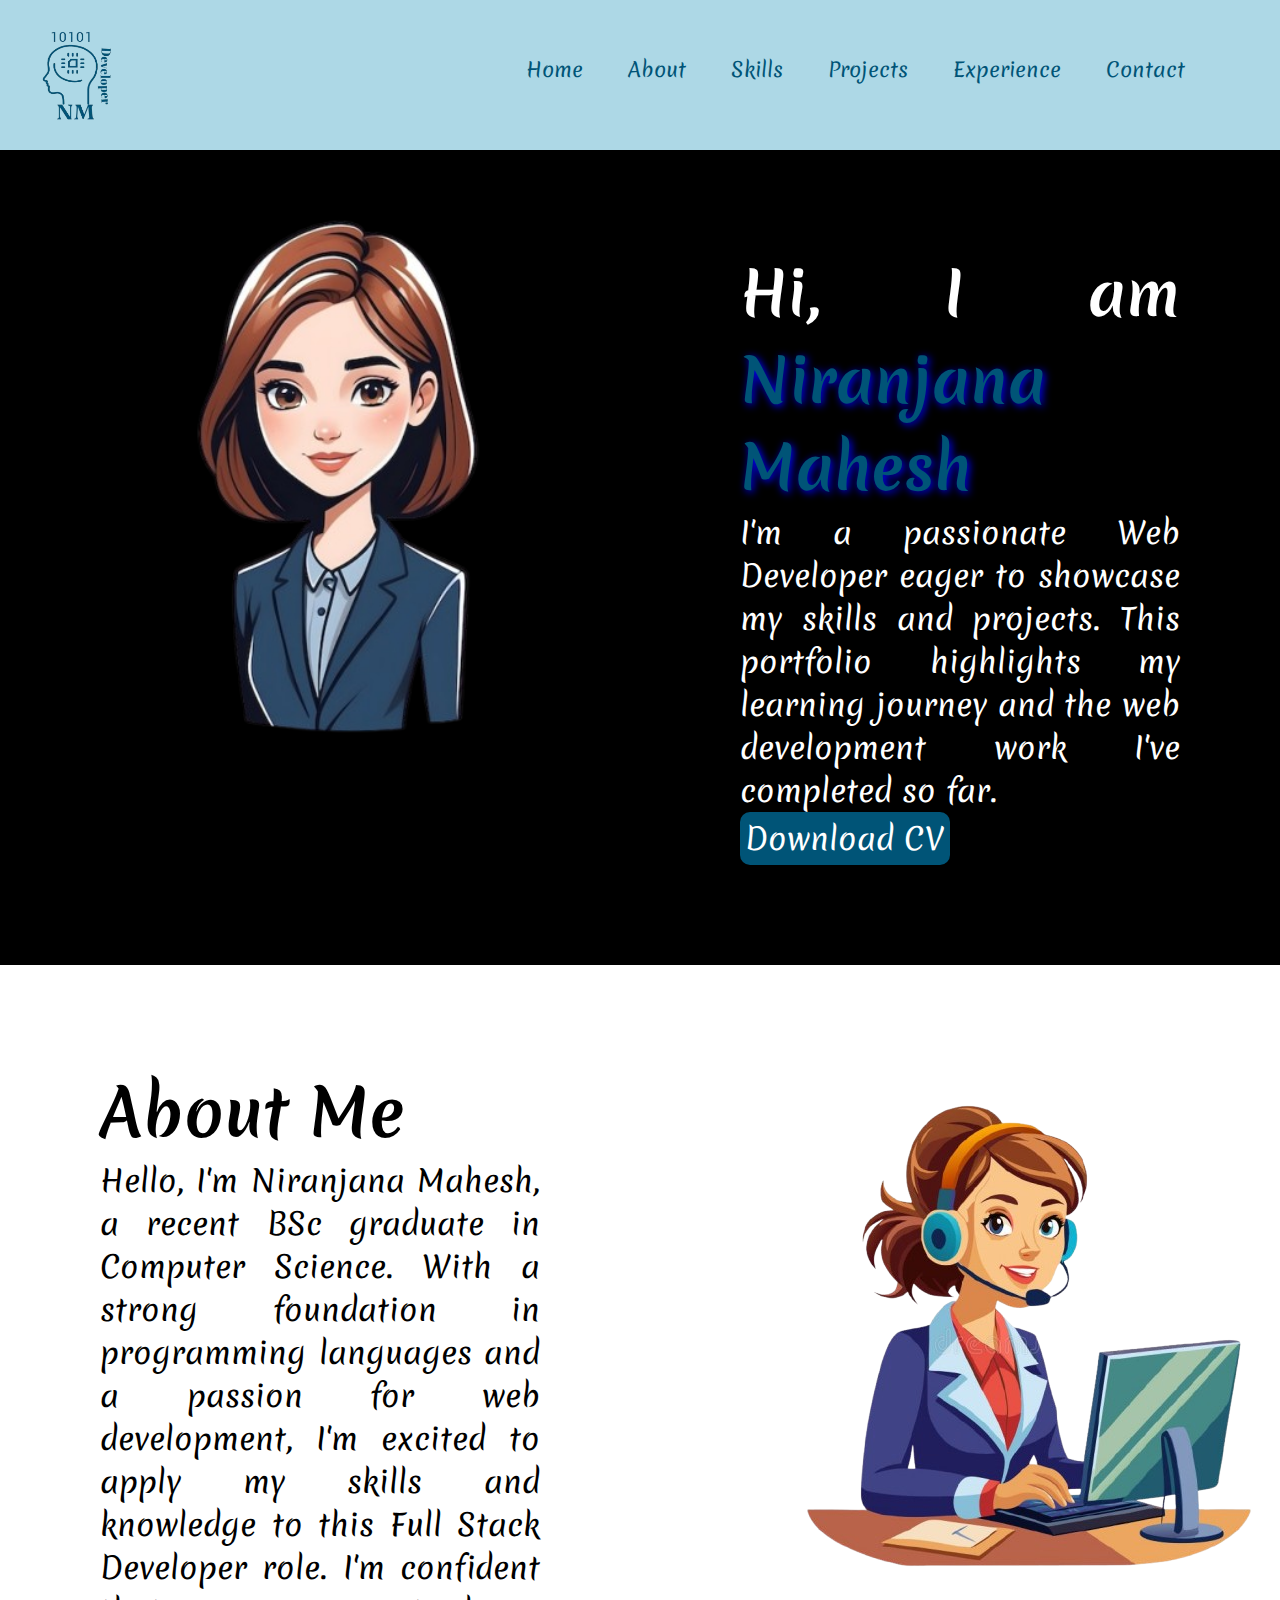
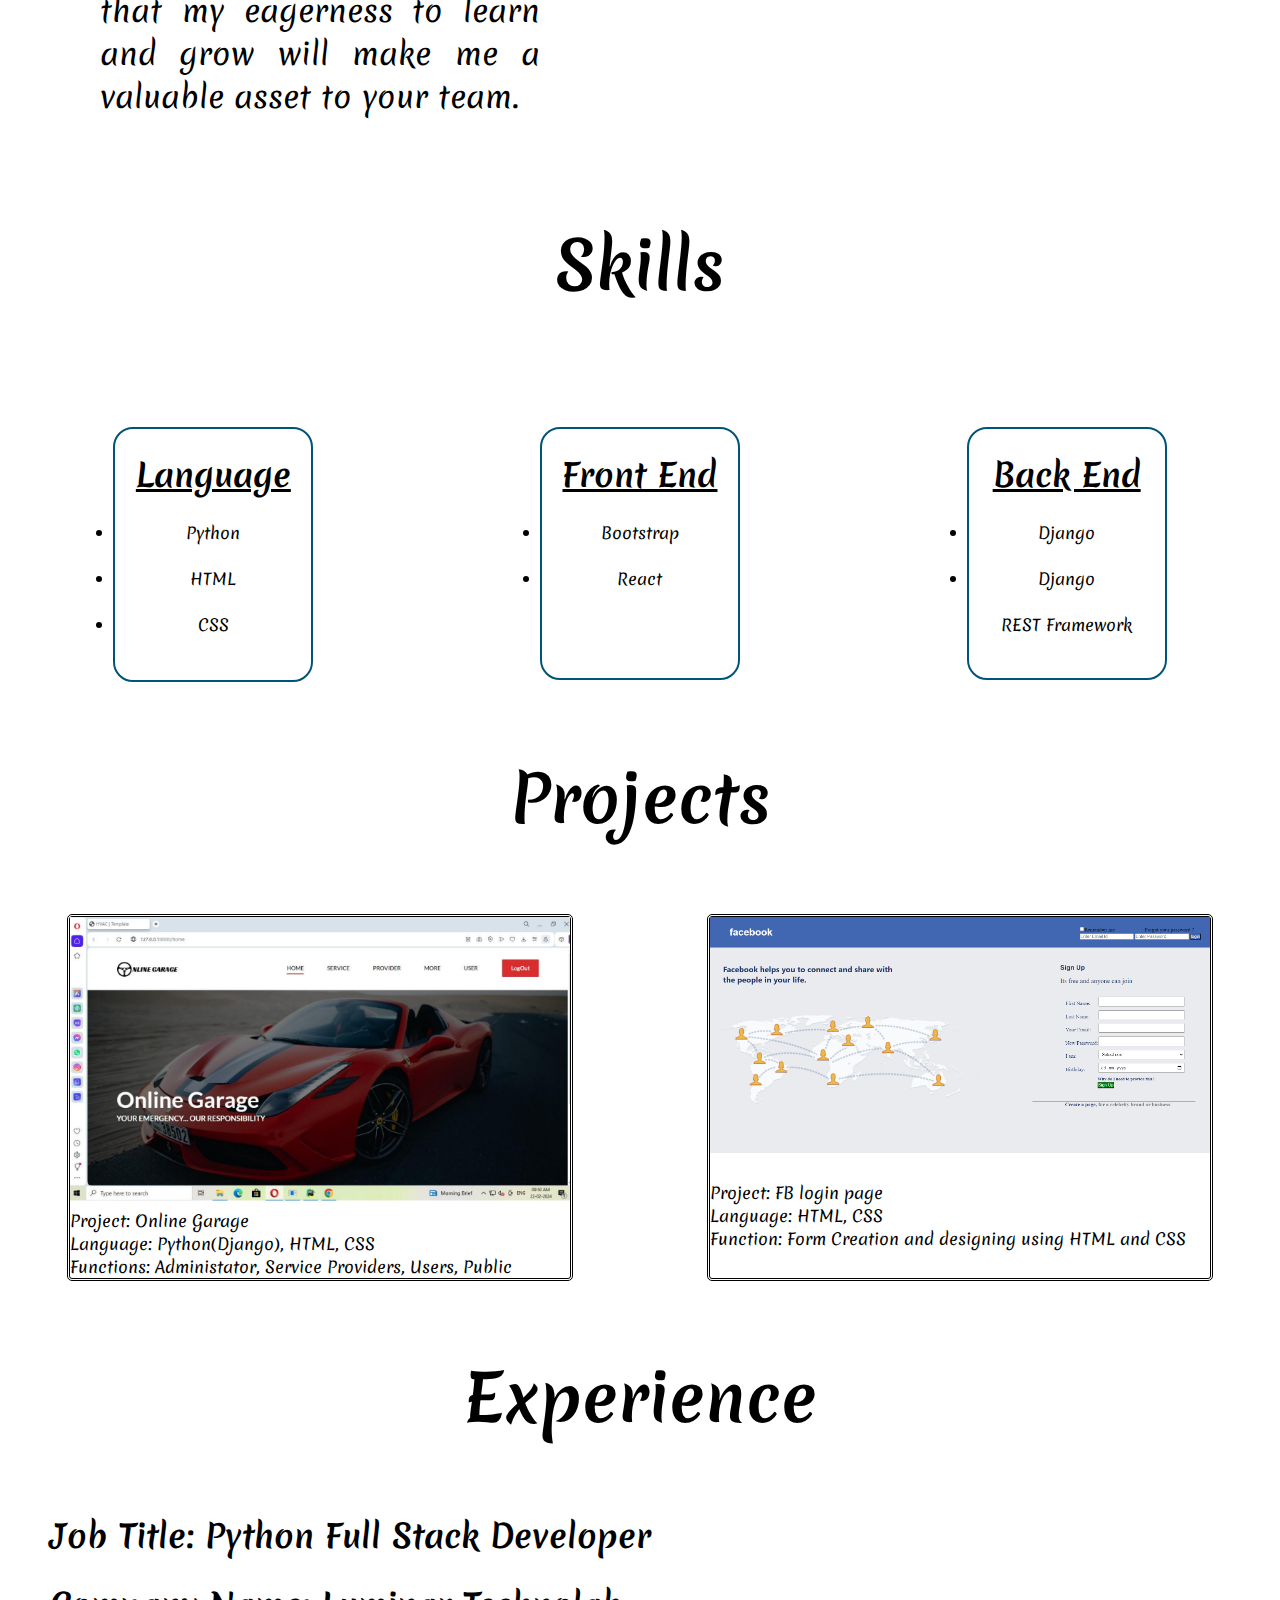
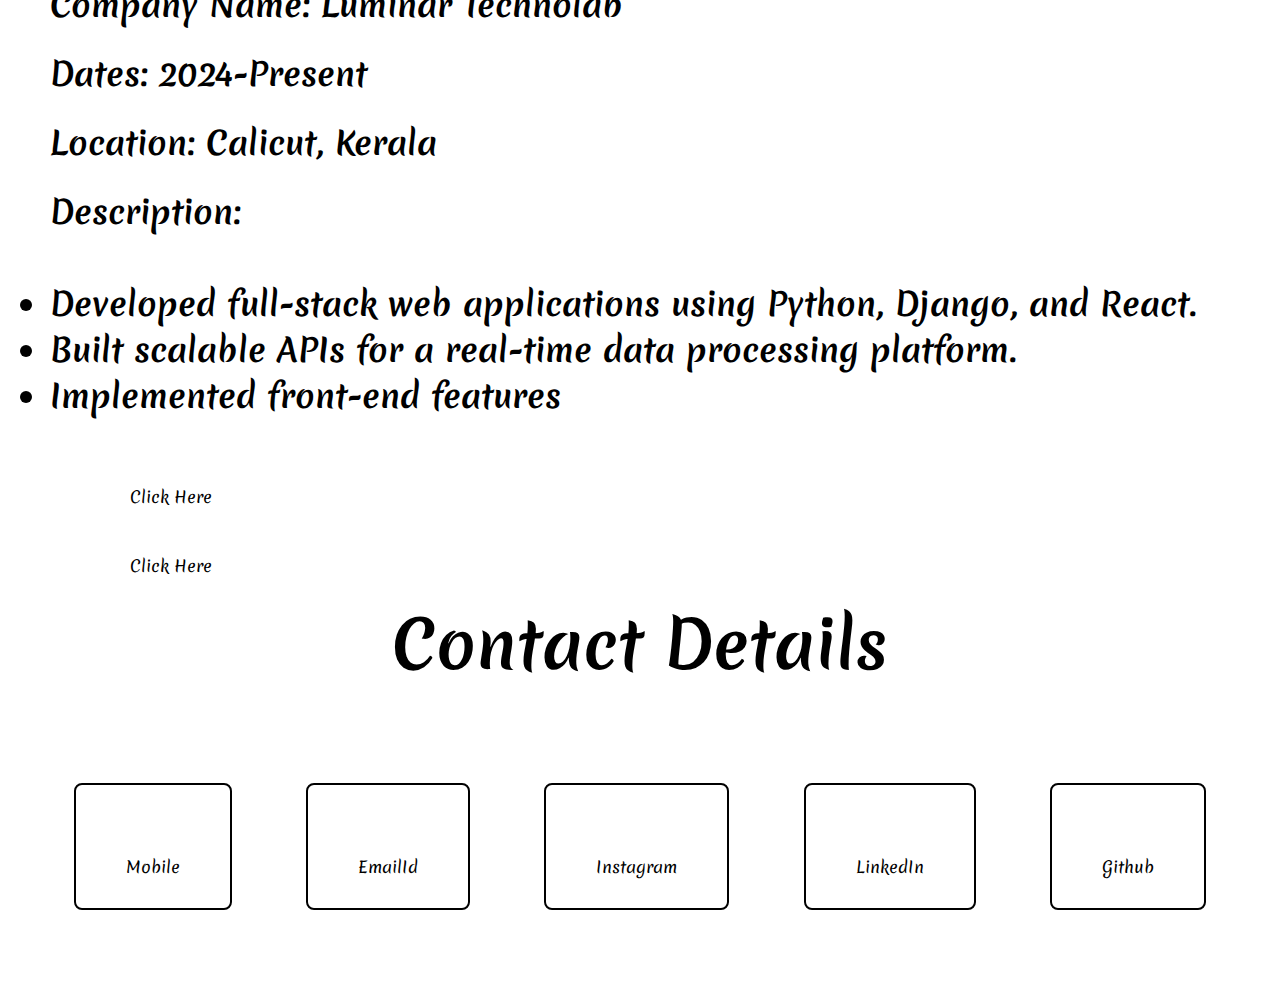
==== index.html @ b14cce10 "ok" ====
<!DOCTYPE html>
<html lang="en">
<head>
    <meta charset="UTF-8">
    <meta name="viewport" content="width=device-width, initial-scale=1.0">
    <title>MyPortfolio</title>
    <link rel="stylesheet" href="./style.css">
    <link rel="stylesheet" href="https://cdnjs.cloudflare.com/ajax/libs/font-awesome/6.6.0/css/all.min.css" integrity="sha512-Kc323vGBEqzTmouAECnVceyQqyqdsSiqLQISBL29aUW4U/M7pSPA/gEUZQqv1cwx4OnYxTxve5UMg5GT6L4JJg==" crossorigin="anonymous" referrerpolicy="no-referrer" />
    <link rel="preconnect" href="https://fonts.googleapis.com">
    <link rel="preconnect" href="https://fonts.gstatic.com" crossorigin>
    <link href="https://fonts.googleapis.com/css2?family=Caveat:wght@400..700&family=Merienda:wght@300..900&display=swap" rel="stylesheet">
</head>
<body>
    <div class="header">
        <img src="./images/logo.png" alt="logo" class="logoimg">
        <div class="navlinks">
            <a href="#home">Home</a>
            <a href="#abtme">About</a>
            <!-- <a href="">Education</a> -->
            <a href="#skills">Skills</a>            
            <a href="#projects">Projects</a>            
            <a href="#experience">Experience</a>            
            <a href="#contact">Contact</a>
        </div>
    </div>
    <section id="home">
        <div class="homeimg">
            <!-- <img src="./images/yelloow.png" alt="" id="bg"> -->
            <img src="./images/executive.png" width="100%" alt="" id="fg">
        </div>
        <div class="hometxt">
            <h1>Hi, I am <span id="username">Niranjana Mahesh</span></h1>
            <p>I'm a passionate Web Developer eager to showcase 
                my skills and projects. This portfolio highlights 
                my learning journey and the web development work I've 
                completed so far.</p>
            <a href="./CV NIRANJANA.pdf" download>Download CV</a>
        </div>
    </section>
    <section id="abtme">
        <div class="intro">
            <h1>About Me</h1>
            <p>Hello, I'm Niranjana Mahesh, a recent BSc graduate in Computer Science. With a strong foundation in programming languages and a passion for web development, I'm excited to apply my skills and knowledge to this Full Stack Developer role. I'm confident that my eagerness to learn and grow will make me a valuable asset to your team.</p>
            <!-- <a href="./CV NIRANJANA.pdf">Download CV</a> -->
        </div>
        <div class="abtimg">
            <img src="./images/executivetechy.png" alt="" id="ng">
        </div>
    </section>

    <section id="skills">
        <h1>Skills</h1><br><br><br><br><br>
            <section class="skillsets">
                <div class="languages"><br>
                    <h1>Language</h1><br>
                        <li><i class="fa-brands fa-python fa-2xl" style="color: #a4a5a8;"></i>Python</li><br>
                        <li><i class="fa-solid fa-code fa-2xl" style="color: #a4a5a8;"></i>HTML</li><br>
                        <li><i class="fa-brands fa-css3 fa-2xl" style="color: #a4a5a8;"></i>CSS</li><br>
                        <!-- <li><i class="fa-brands fa-bootstrap fa-2xl" style="color: #a4a5a8;"></i>Bootstrap</li> -->
                </div>
                <div class="frontend"><br>
                    <h1>Front End</h1><br>
                    
                        <li><i class="fa-brands fa-bootstrap fa-2xl" style="color: #a4a5a8;"></i>Bootstrap</li><br>
                        <li><i class="fa-brands fa-react fa-2xl" style="color: #a4a5a8;"></i>React</li>
                    
                </div>
                <div class="backend"><br>
                    <h1>Back End</h1><br>
                    
                        <li><i class="fa-solid fa-bug fa-2xl" style="color: #a4a5a8;"></i>Django</li><br>
                        <li><i class="fa-solid fa-file-code fa-2xl" style="color: #a4a5a8;"></i>Django <br><br> REST Framework</li>
                    
                </div>
            </section>
    </section><br><br><br>

    <section id="projects">
        <h1>Projects</h1><br><br><br>
        <section class="myprojects">
                <div class="onlgr">
                    <div>
                        <img src="./images/onlinegarage.png" alt="" id="projectimg">
                    </div>
                    <div class="onlgrtxt">
                        <p>Project: Online Garage</p>
                        <p>Language: Python(Django), HTML, CSS</p>
                        <p>Functions: Administator, Service Providers, Users, Public</p>
                    </div>
                </div>
                <div class="fblogin">
                    <div>
                        <img src="./images/fblogin.png" alt="" id="fbimg">
                    </div><br>
                    <div class="fbtxt">
                        <p>Project: FB login page</p>
                        <p>Language: HTML, CSS</p>
                        <p>Function: Form Creation and designing using HTML and CSS</p>
                    </div>
                </div>
            </section>
    </section><br><br><br>

    <section id="experience">
        <h1>Experience</h1><br><br><br>
         <section class="job">
            <h1>Job Title: Python Full Stack Developer</h1><br>
            <h1>Company Name: Luminar Technolab</h1><br>
            <h1>Dates: 2024-Present</h1><br>
            <h1>Location: Calicut, Kerala</h1><br>
            <h1>Description: <br><br>
                    <li>Developed full-stack web applications using Python, Django, and React.</li>
                    <li>Built scalable APIs for a real-time data processing platform.</li>
                    <li>Implemented front-end features</li>
            
            </h1><br><br>
        </section>
        <section class="exlinks">
            <a href="https://maps.app.goo.gl/GViAM9sTtAsFCE5c6"><i class="fa-solid fa-location-dot fa-2xl" style="color: #a4a5a8;"></i> Click Here</a><br><br>
            <a href="https://maps.app.goo.gl/GViAM9sTtAsFCE5c6"><i class="fa-solid fa-building fa-2xl" style="color: #a4a5a8;"></i> Click Here</a>
        </section>
    </section>

    <section id="contact">
        <h1>Contact Details</h1><br><br><br><br>
        
            <section class="mobem">
                <div class="mobile">
                    <a href=" https://wa.me/8129657559"><i class="fa-solid fa-phone fa-2xl" style="color: #a4a5a8;"></i></a>
                        <div class="cntno">
                            Mobile<br>
                            <!-- <span>+91 8129657559</span> -->
                        </div>
                </div>

                <div class="email">
                    <a href="mailto:niranjanamahesh123@gmail.com"><i class="fa-solid fa-envelope fa-2xl"  style="color: #a4a5a8;"></i></a>
                    <div class="emailid">
                        EmailId 
                        <!-- <span>niranjanamahesh123@gmail.com</span> -->
                    </div>
                </div>
                <div class="instagram">
                    <a href="https://www.instagram.com/niranjana_maheshh?igsh=MTh0cXBndHVsY29ybw=="><i class="fa-brands fa-instagram fa-2xl"  style="color: #a4a5a8;"></i></a>
                    <div class="instaid">
                        Instagram 
                        <!-- <span>@niranjanamaheshh</span> -->
                    </div>
                </div>
                <div class="linkedin">
                    <a href="http://www.linkedin.com/in/niranjana-mahesh"><i class="fa-brands fa-linkedin fa-2xl"  style="color: #a4a5a8;"></i></a>
                    <div class="linkd">
                        LinkedIn 
                        <!-- <span>http://www.linkedin.com/in/niranjana-mahesh</span> -->
                    </div>
                </div>
                <div class="github">
                    <a href="https://github.com/niranjanamaheshh"><i class="fa-brands fa-github fa-2xl"  style="color: #a4a5a8;"></i></a>
                    <div class="gith">
                        Github 
                        <!-- <span>http://www.linkedin.com/in/niranjana-mahesh</span> -->
                    </div>
                </div>
    </section><br><br><br><br>

</html>
---- style.css ----
*{
    padding: 0%;
    margin: 0%;
    box-sizing: border-box;
    scroll-behavior: smooth;
    font-family: "Merienda", cursive;
    font-optical-sizing: auto;
    /* font-weight: <weight>; */
    font-style: normal;
}
.header{
    /* padding: 0px; */
    justify-content: space-between;
    display: flex;
    width: 100%;
    background-color:lightblue;
    position: relative;
    /* top: 0px; */
}
.logoimg{
    width: 150px;
    height: 150px;
}
.navlinks{
    padding: 55px;
}
.navlinks>a{
    margin-right: 40px;
    text-decoration: none;
    color: #005477;
    font-size: 20px;
}
.homeimg{
    position: relative;
    /* display: flex; */
}

#fg{
    position: relative;
    top: 30px;
    width: 96%;
    left: 35px;
}
#home{
    display: grid;
    grid-template-columns: 50% 50%;
    background-color: black;
}
.hometxt{
    padding: 100px;
    font-size: 30px;
    display: flex;
    flex-direction: column;
    justify-content: center;
    text-align: justify;
    color: white;
    
}
#username{
    color:#005477;
    text-shadow: 2px 2px 8px #0004ff;
}
.abtimg{
    width: 100%;
}
#ng{
    position: relative;
    left: 139px;
    top: 121px;
    width: 500px;
}
#abtme{
    display: grid;
    grid-template-columns: 50% 50%;
}
    
.intro{
    padding: 100px;
    font-size: 30px;
    display: flex;
    flex-direction: column;
    justify-content: center;
    text-align: justify;
}
.hometxt>a{
    /* position: absolute; */
    display: flex;
    background-color: #005477;
    color: white;
    padding: 5px;
    border-radius: 10px;
    width: fit-content;
    text-decoration: none;
    /* position: absolute; */
    top: 750px;
}
.intro>h1{
    font-weight: bolder;
    font-size: 65px;
}

#contact>h1{
    display: flex;
    flex-direction: row;
    justify-content: center;
    font-size: 65px;
}
#contact>img{
    width: 30%;
    margin-right: 3%;
    float: left;
    display: flex;
}
#contact>i{
    padding: 50px; 
}
.mobile{
    /* position: relative; */
    padding: 50px;
    border: 2px solid black;
    border-radius: 8px;
}
.cntno{
    display: flex;
    flex-direction: column;
    position: relative;
    top: 20px;
}
.email{
    padding: 50px;
    border: 2px solid black;
    border-radius: 8px;
}
.emailid{
    display: flex;
    flex-direction: column;
    position: relative;
    top: 20px;
}
.instagram{
    padding: 50px;
    border: 2px solid black;
    border-radius: 8px;
}
.instaid{
    display: flex;
    flex-direction: column;
    position: relative;
    top: 20px;
}
.linkedin{
    padding: 50px;
    border: 2px solid black;
    border-radius: 8px;
}
.linkd{
    display: flex;
    flex-direction: column;
    position: relative;
    top: 20px;
}
.github{
    padding: 50px;
    border: 2px solid black;
    border-radius: 8px;
}
.gith{
    display: flex;
    flex-direction: column;
    position: relative;
    top: 20px;
}
.mobem{
    display: flex;
    flex-direction: row;
    justify-content: space-evenly;
}
.mobile:hover{
    background-color: #005477;
}
.email:hover{
    background-color: #005477;
}
.instagram:hover{
    background-color: #005477;
}
.linkedin:hover{
    background-color: #005477;
}
.github:hover{
    background-color: #005477;
}
#skills>h1{
    display: flex;
    flex-direction: row;
    justify-content: center;
    font-size: 65px;
}
.skillsets{
    display: flex;
    flex-direction: row;
    justify-content: space-around;
}

.languages{
    border: 2px solid #005477;
    color: black;
    height: 255px;
    width: 200px;
    text-align: center;
    border-radius: 20px;
}
.languages>h1{
    text-decoration: underline;

}
.frontend>h1{
    text-decoration: underline;

}
.backend>h1{
    text-decoration: underline;

}
.frontend{
    border: 2px solid #005477;
    color: black;
    height: 253px;
    width: 200px;
    text-align: center;
    border-radius: 20px;
}
.backend{
    border: 2px solid #005477;
    color: black;
    height: 253px;
    width: 200px;
    text-align: center;
    border-radius: 20px;
}
#experience>h1{
    display: flex;
    flex-direction: row;
    justify-content: center;
    font-size: 65px;
}
.exlinks>a{
    text-decoration: none;
    color: black;
    margin-left: 60px;
    
}
.job{
    margin-left: 50px;
}

.exlinks{
    padding: 20px;
    display: flex;
    flex-direction: column;
    margin-left: 50px;
}
#projectimg{
    width: 500px;
}

#projects>h1{
    display: flex;
    flex-direction: row;
    justify-content: center;
    font-size: 65px;
}
.onlgr{
    border-style:double;
    width: fit-content ;
    border-radius: 5px;
}
#fbimg{
    width: 500px;
}
.fblogin{
    border-style:double;
    width: fit-content ;
    border-radius: 5px;
}
.myprojects{
    display: flex;
    flex-direction: row;
    justify-content: space-around;

}
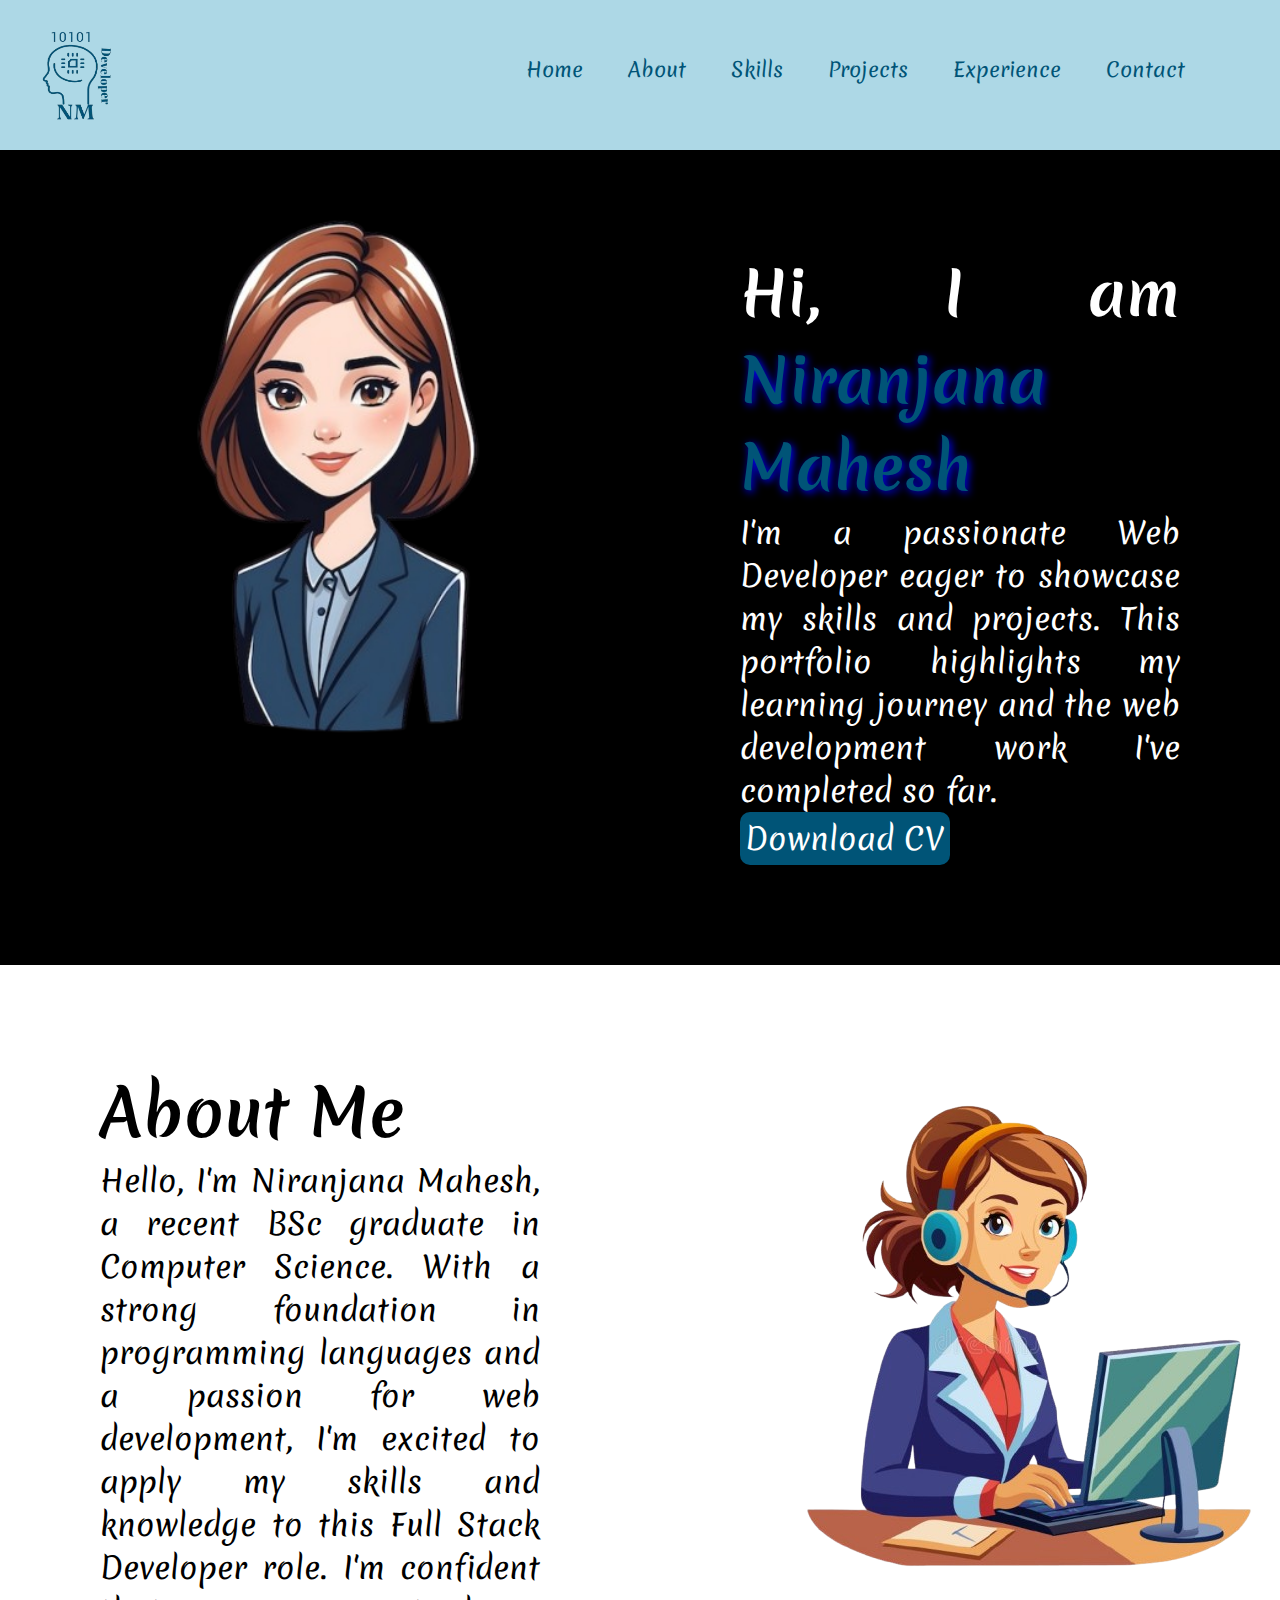
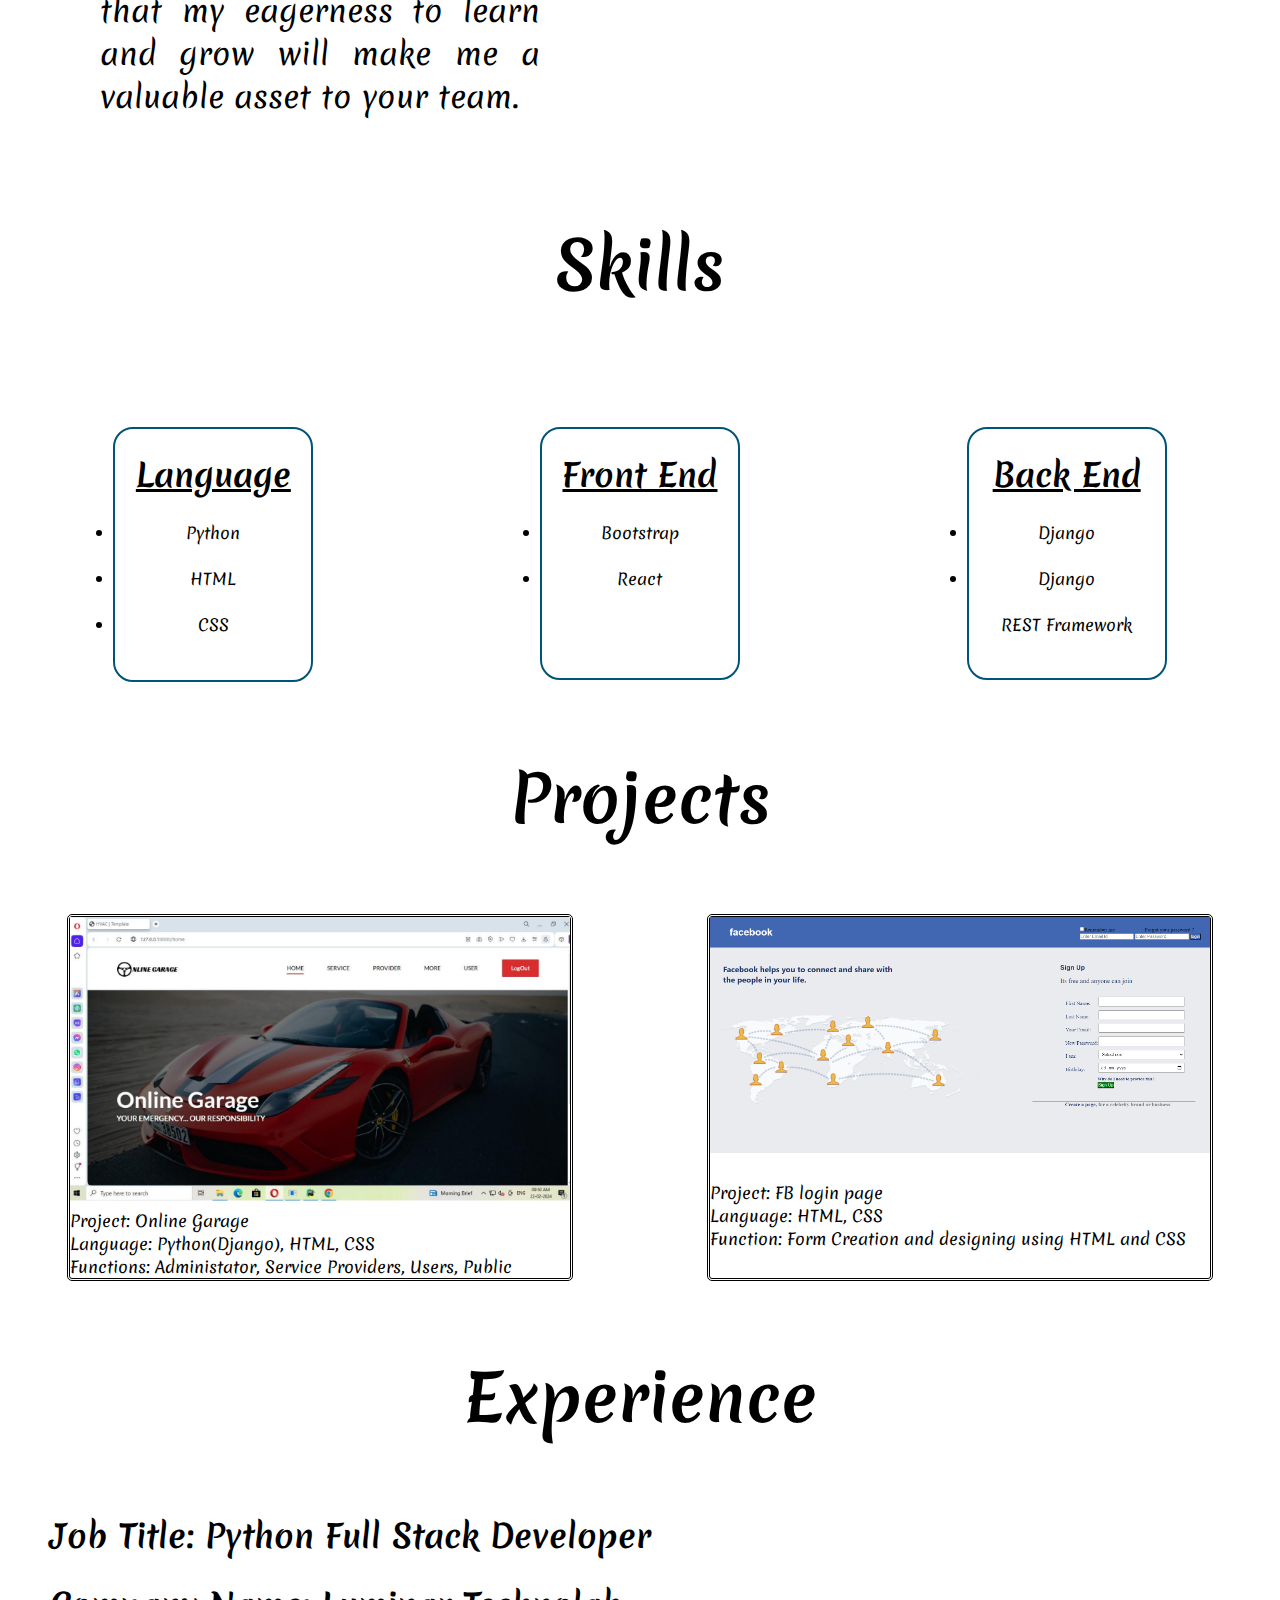
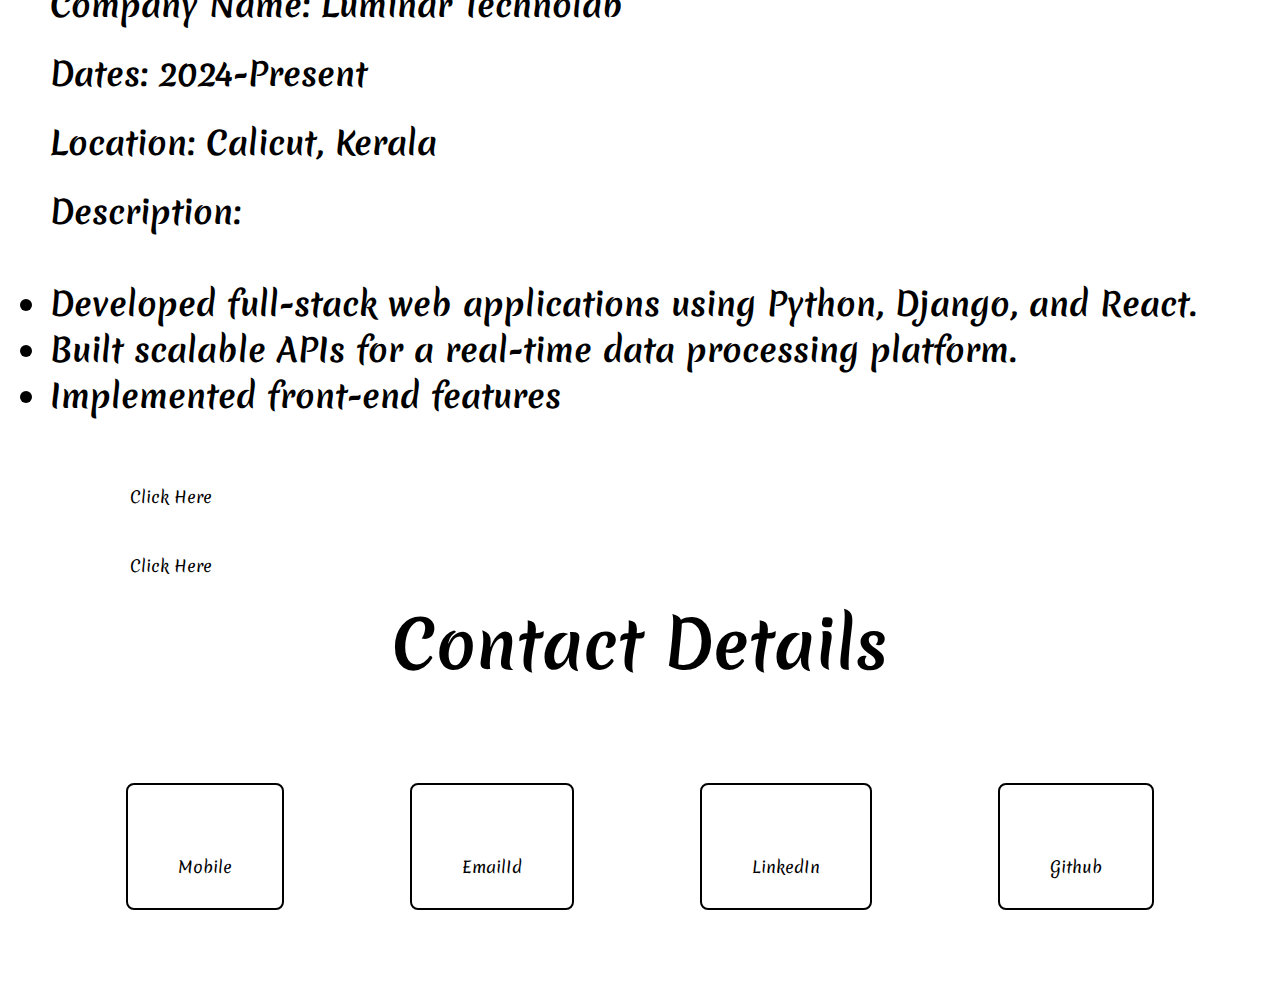
==== commit 419ee5a3: "ok" ====
--- a/index.html
+++ b/index.html
@@ -140,13 +140,6 @@
                         <!-- <span>niranjanamahesh123@gmail.com</span> -->
                     </div>
                 </div>
-                <div class="instagram">
-                    <a href="https://www.instagram.com/niranjana_maheshh?igsh=MTh0cXBndHVsY29ybw=="><i class="fa-brands fa-instagram fa-2xl"  style="color: #a4a5a8;"></i></a>
-                    <div class="instaid">
-                        Instagram 
-                        <!-- <span>@niranjanamaheshh</span> -->
-                    </div>
-                </div>
                 <div class="linkedin">
                     <a href="http://www.linkedin.com/in/niranjana-mahesh"><i class="fa-brands fa-linkedin fa-2xl"  style="color: #a4a5a8;"></i></a>
                     <div class="linkd">
--- a/style.css
+++ b/style.css
@@ -137,17 +137,7 @@
     position: relative;
     top: 20px;
 }
-.instagram{
-    padding: 50px;
-    border: 2px solid black;
-    border-radius: 8px;
-}
-.instaid{
-    display: flex;
-    flex-direction: column;
-    position: relative;
-    top: 20px;
-}
+
 .linkedin{
     padding: 50px;
     border: 2px solid black;
@@ -181,9 +171,7 @@
 .email:hover{
     background-color: #005477;
 }
-.instagram:hover{
-    background-color: #005477;
-}
+
 .linkedin:hover{
     background-color: #005477;
 }
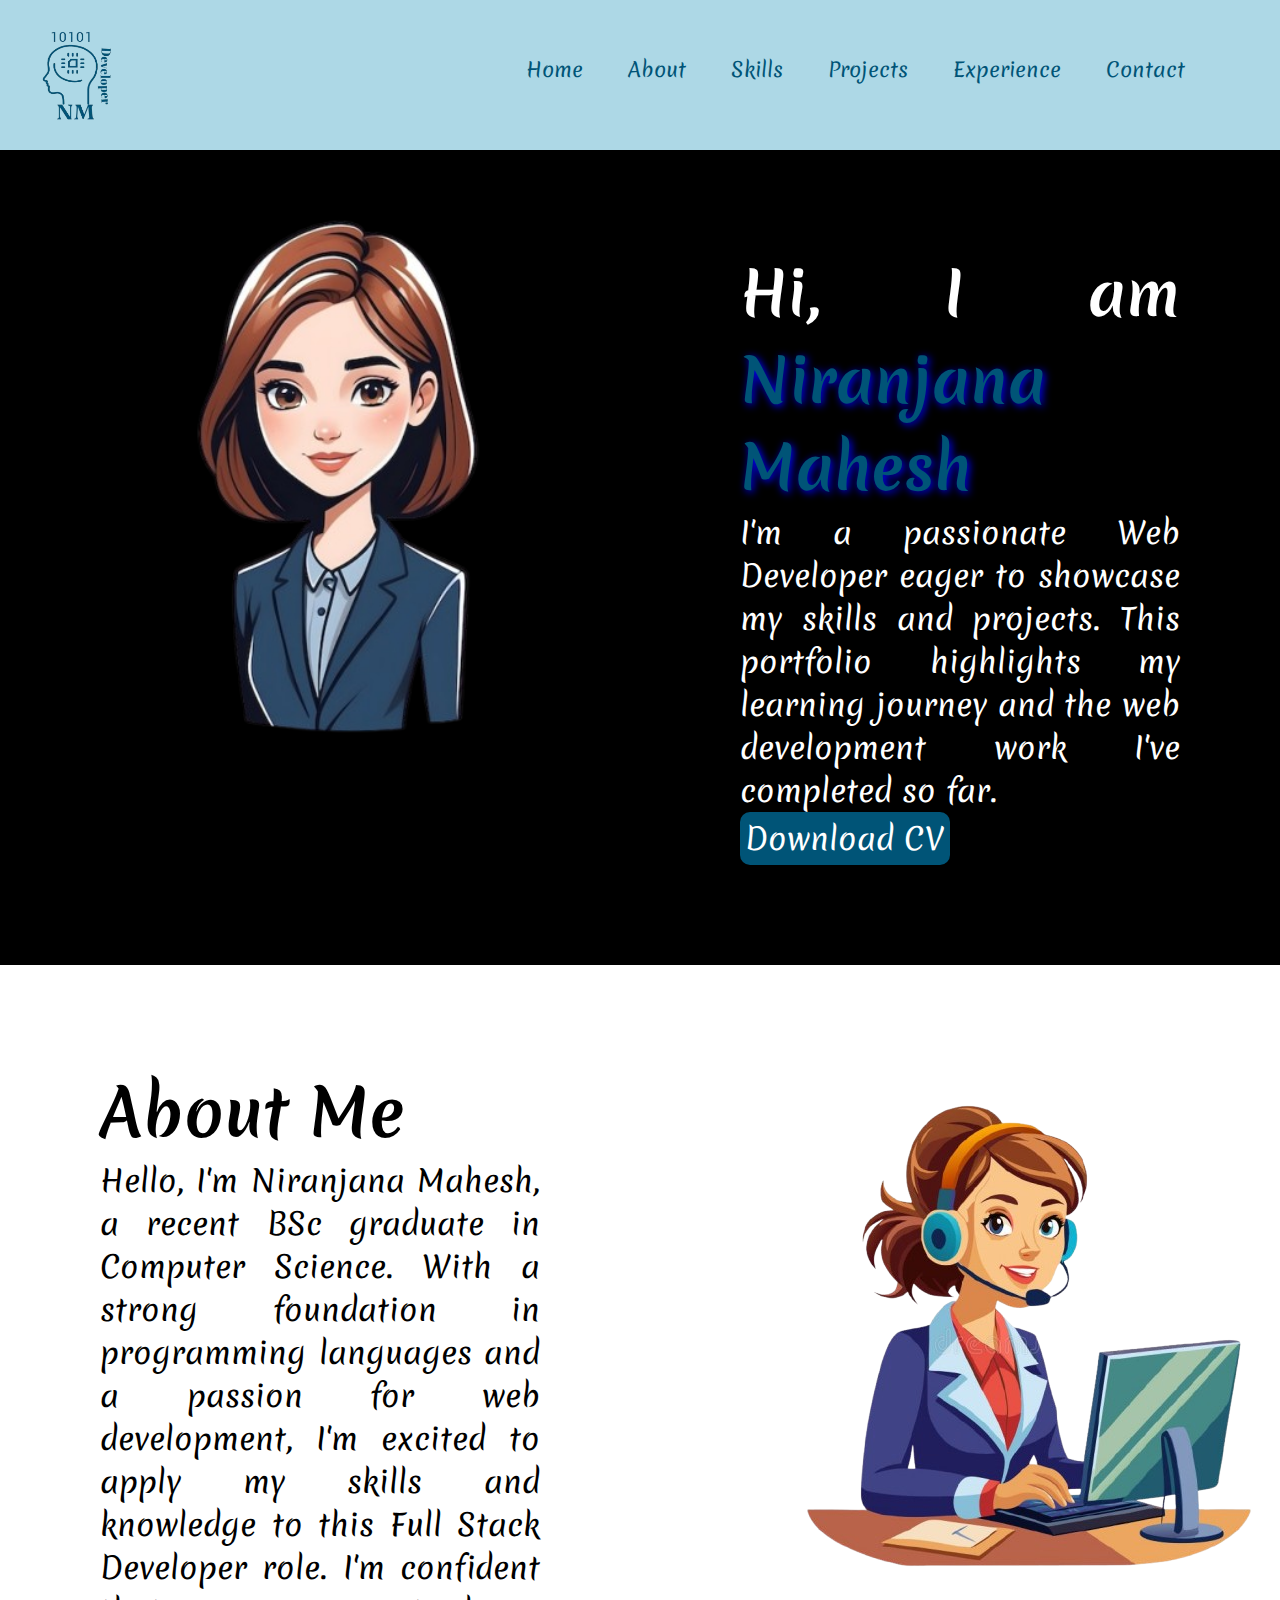
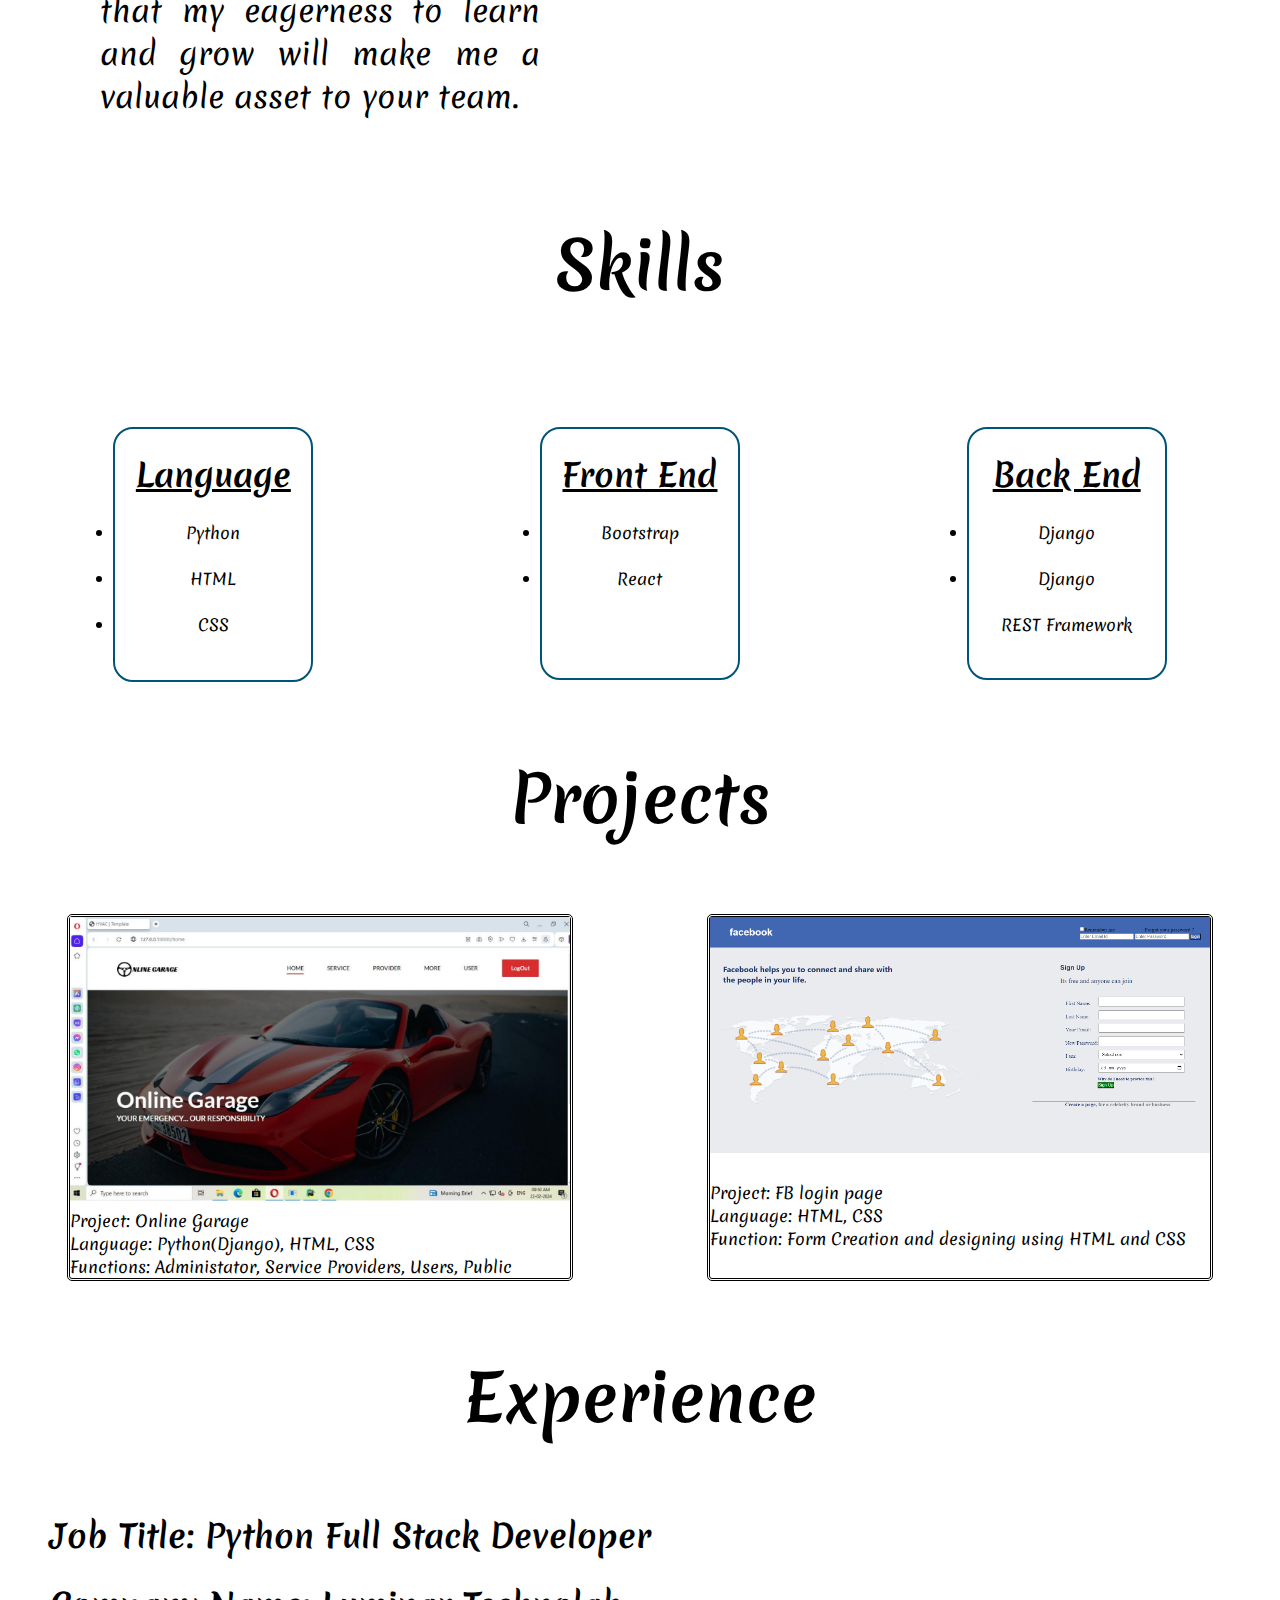
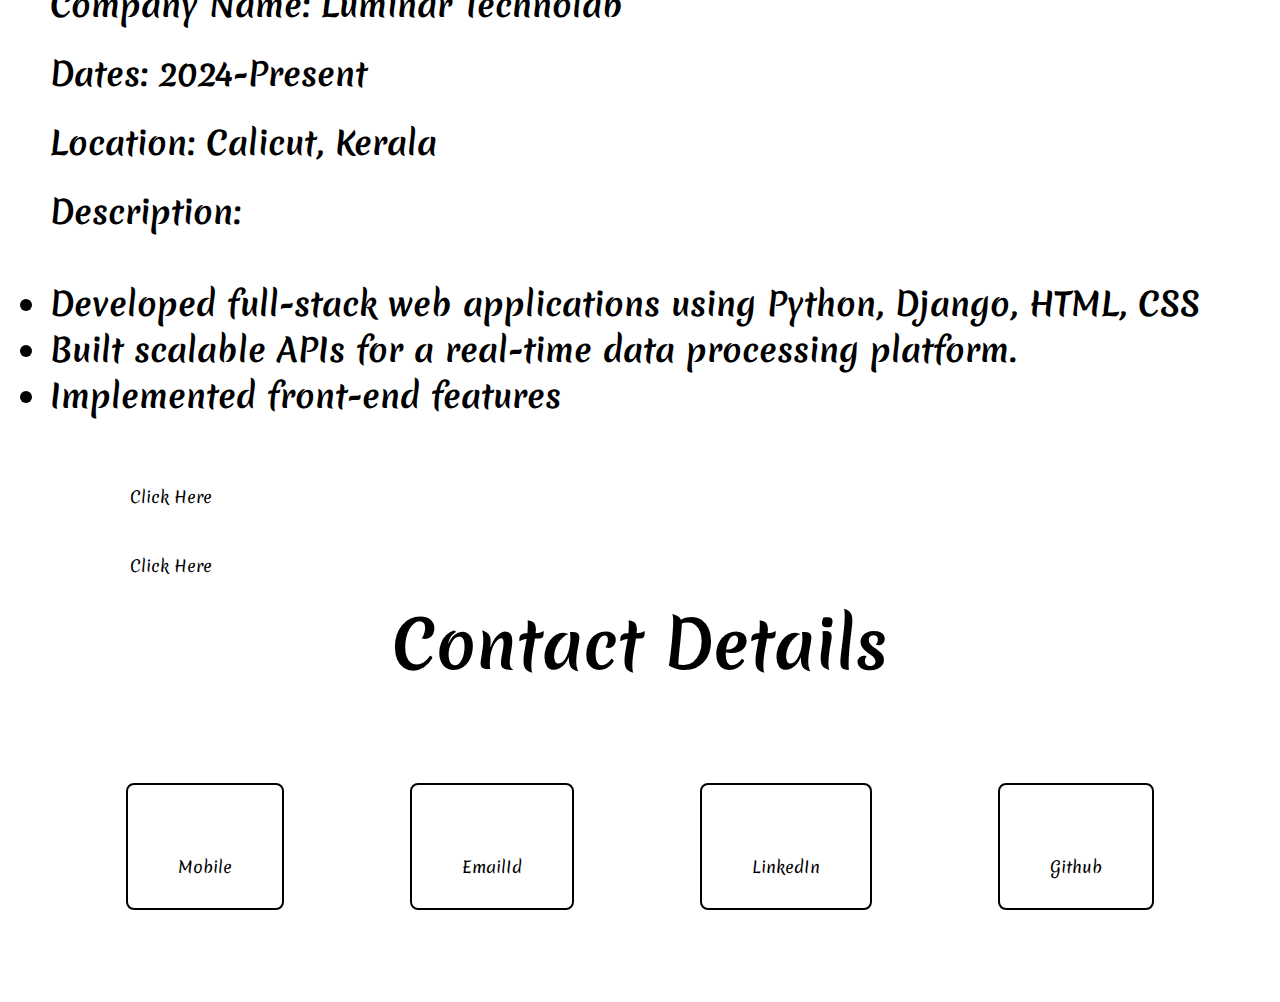
==== commit 638aa6ca: "ok" ====
--- a/index.html
+++ b/index.html
@@ -109,7 +109,7 @@
             <h1>Dates: 2024-Present</h1><br>
             <h1>Location: Calicut, Kerala</h1><br>
             <h1>Description: <br><br>
-                    <li>Developed full-stack web applications using Python, Django, and React.</li>
+                    <li>Developed full-stack web applications using Python, Django, HTML, CSS</li>
                     <li>Built scalable APIs for a real-time data processing platform.</li>
                     <li>Implemented front-end features</li>
             
@@ -117,7 +117,7 @@
         </section>
         <section class="exlinks">
             <a href="https://maps.app.goo.gl/GViAM9sTtAsFCE5c6"><i class="fa-solid fa-location-dot fa-2xl" style="color: #a4a5a8;"></i> Click Here</a><br><br>
-            <a href="https://maps.app.goo.gl/GViAM9sTtAsFCE5c6"><i class="fa-solid fa-building fa-2xl" style="color: #a4a5a8;"></i> Click Here</a>
+            <a href="https://www.luminartechnolab.com/"><i class="fa-solid fa-building fa-2xl" style="color: #a4a5a8;"></i> Click Here</a>
         </section>
     </section>
 
